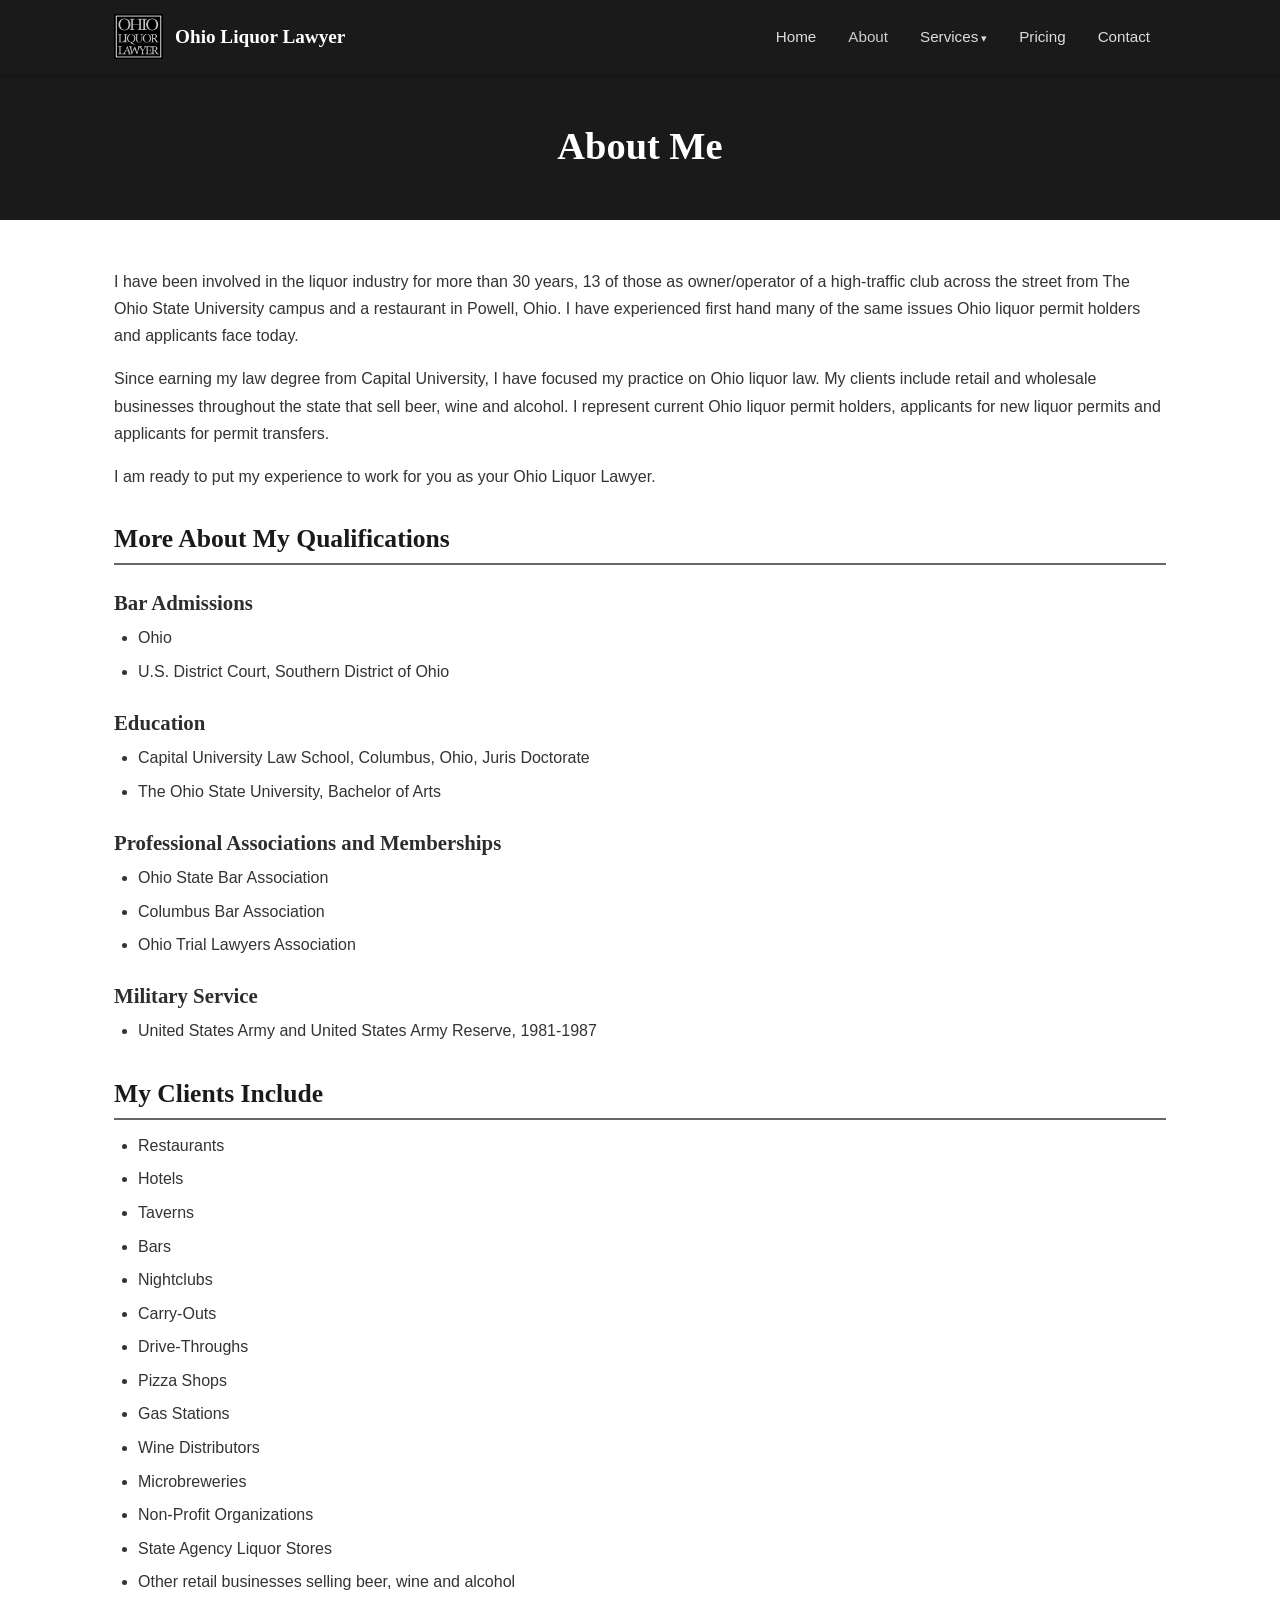
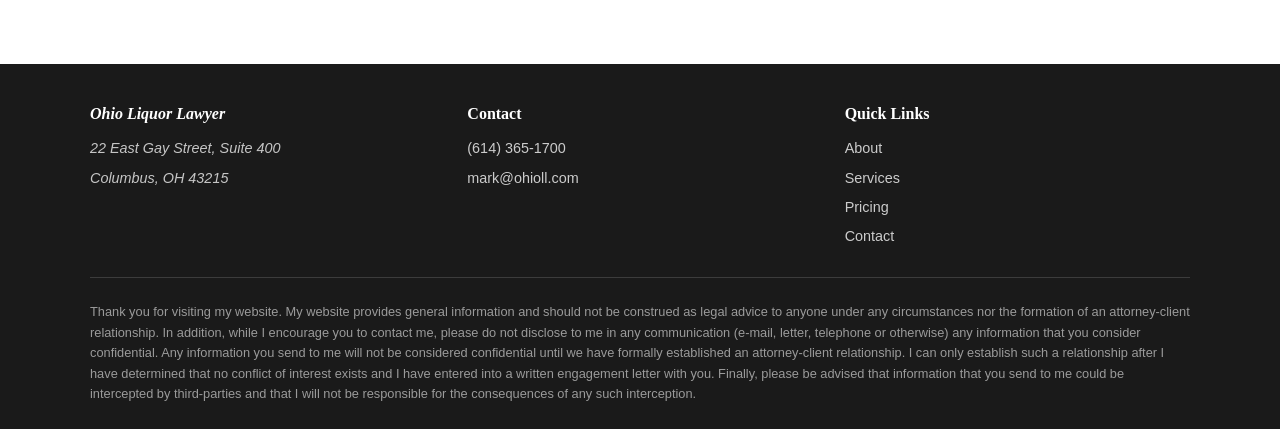
==== about.html @ 2d17671e "Checkpoint: site modernization and optimization proposal - Rename CSS variables --navy/--gold to --d" ====
<!DOCTYPE html>
<html lang="en">
<head>
  <meta charset="UTF-8">
  <meta name="viewport" content="width=device-width, initial-scale=1.0">
  <title>About | Ohio Liquor Lawyer</title>
  <meta name="description" content="Learn about Ohio Liquor Lawyer Mark S. Gutentag's qualifications, experience, and the clients he serves throughout Ohio.">
  <link rel="icon" href="assets/images/favicon.ico">
  <link rel="canonical" href="https://www.ohioll.com/about.html">
  <meta property="og:title" content="About | Ohio Liquor Lawyer">
  <meta property="og:description" content="Learn about Ohio Liquor Lawyer Mark S. Gutentag's qualifications, experience, and the clients he serves throughout Ohio.">
  <meta property="og:type" content="website">
  <meta property="og:url" content="https://www.ohioll.com/about.html">
  <meta property="og:image" content="https://www.ohioll.com/assets/images/logo.png">
  <link rel="stylesheet" href="css/style.css">
</head>
<body>
  <header class="site-header">
    <div class="header-inner">
      <div class="logo">
        <a href="index.html">
          <img src="assets/images/logo.png" alt="">
          <span class="logo-text">Ohio Liquor Lawyer</span>
        </a>
      </div>
      <button class="nav-toggle" aria-label="Toggle navigation">
        <span></span><span></span><span></span>
      </button>
      <nav class="main-nav" aria-label="Main navigation">
        <ul>
          <li><a href="index.html">Home</a></li>
          <li><a href="about.html" class="active">About</a></li>
          <li class="has-dropdown">
            <a href="services-current-permit-holders.html">Services</a>
            <ul class="dropdown">
              <li><a href="services-current-permit-holders.html">Current Permit Holders</a></li>
              <li><a href="services-new-permit-applicants.html">New Permit Applicants</a></li>
              <li><a href="services-permit-transfers.html">Permit Transfers</a></li>
            </ul>
          </li>
          <li><a href="pricing.html">Pricing</a></li>
          <li><a href="contact.html">Contact</a></li>
        </ul>
      </nav>
    </div>
  </header>

  <main>
    <section class="page-hero">
      <h1>About Me</h1>
    </section>

    <section class="content-section">
      <p>I have been involved in the liquor industry for more than 30 years, 13 of those as owner/operator of a high-traffic club across the street from The Ohio State University campus and a restaurant in Powell, Ohio. I have experienced first hand many of the same issues Ohio liquor permit holders and applicants face today.</p>

      <p>Since earning my law degree from Capital University, I have focused my practice on Ohio liquor law. My clients include retail and wholesale businesses throughout the state that sell beer, wine and alcohol. I represent current Ohio liquor permit holders, applicants for new liquor permits and applicants for permit transfers.</p>

      <p>I am ready to put my experience to work for you as your Ohio Liquor Lawyer.</p>

      <h2>More About My Qualifications</h2>

      <h3>Bar Admissions</h3>
      <ul>
        <li>Ohio</li>
        <li>U.S. District Court, Southern District of Ohio</li>
      </ul>

      <h3>Education</h3>
      <ul>
        <li>Capital University Law School, Columbus, Ohio, Juris Doctorate</li>
        <li>The Ohio State University, Bachelor of Arts</li>
      </ul>

      <h3>Professional Associations and Memberships</h3>
      <ul>
        <li>Ohio State Bar Association</li>
        <li>Columbus Bar Association</li>
        <li>Ohio Trial Lawyers Association</li>
      </ul>

      <h3>Military Service</h3>
      <ul>
        <li>United States Army and United States Army Reserve, 1981-1987</li>
      </ul>

      <h2>My Clients Include</h2>
      <ul>
        <li>Restaurants</li>
        <li>Hotels</li>
        <li>Taverns</li>
        <li>Bars</li>
        <li>Nightclubs</li>
        <li>Carry-Outs</li>
        <li>Drive-Throughs</li>
        <li>Pizza Shops</li>
        <li>Gas Stations</li>
        <li>Wine Distributors</li>
        <li>Microbreweries</li>
        <li>Non-Profit Organizations</li>
        <li>State Agency Liquor Stores</li>
        <li>Other retail businesses selling beer, wine and alcohol</li>
      </ul>
    </section>
  </main>

  <footer class="site-footer">
    <div class="footer-inner">
      <div class="footer-top">
        <div class="footer-col">
          <address>
            <h4>Ohio Liquor Lawyer</h4>
            <p>22 East Gay Street, Suite 400</p>
            <p>Columbus, OH 43215</p>
          </address>
        </div>
        <div class="footer-col">
          <h4>Contact</h4>
          <p><a href="tel:6143651700">(614) 365-1700</a></p>
          <p><a href="mailto:mark@ohioll.com">mark@ohioll.com</a></p>
        </div>
        <div class="footer-col">
          <h4>Quick Links</h4>
          <ul>
            <li><a href="about.html">About</a></li>
            <li><a href="services-current-permit-holders.html">Services</a></li>
            <li><a href="pricing.html">Pricing</a></li>
            <li><a href="contact.html">Contact</a></li>
          </ul>
        </div>
      </div>
      <p class="footer-disclaimer">Thank you for visiting my website. My website provides general information and should not be construed as legal advice to anyone under any circumstances nor the formation of an attorney-client relationship. In addition, while I encourage you to contact me, please do not disclose to me in any communication (e-mail, letter, telephone or otherwise) any information that you consider confidential. Any information you send to me will not be considered confidential until we have formally established an attorney-client relationship. I can only establish such a relationship after I have determined that no conflict of interest exists and I have entered into a written engagement letter with you. Finally, please be advised that information that you send to me could be intercepted by third-parties and that I will not be responsible for the consequences of any such interception.</p>
    </div>
  </footer>
  <script src="js/nav.js"></script>
</body>
</html>
---- css/style.css ----
/* === Reset === */
*, *::before, *::after {
  box-sizing: border-box;
  margin: 0;
  padding: 0;
}

/* === Variables === */
:root {
  --dark: #1a1a1a;
  --dark-light: #2d2d2d;
  --accent: #666;
  --accent-light: #ccc;
  --text: #333;
  --text-light: #666;
  --bg: #fff;
  --bg-light: #f8f9fa;
  --border: #e0e0e0;
  --max-width: 1100px;
  --font-body: 'Segoe UI', 'Helvetica Neue', Arial, sans-serif;
  --font-heading: Georgia, 'Times New Roman', serif;
}

/* === Base === */
html {
  font-size: 16px;
  scroll-behavior: smooth;
}

body {
  font-family: var(--font-body);
  color: var(--text);
  line-height: 1.7;
  background: var(--bg);
  min-height: 100vh;
  display: flex;
  flex-direction: column;
}

img {
  max-width: 100%;
  height: auto;
  display: block;
}

a {
  color: var(--dark);
  text-decoration: none;
}

a:hover {
  color: var(--accent);
}

h1, h2, h3, h4 {
  font-family: var(--font-heading);
  color: var(--dark);
  line-height: 1.3;
}

h1 { font-size: 2.2rem; margin-bottom: 1rem; }
h2 { font-size: 1.6rem; margin-bottom: 0.75rem; }
h3 { font-size: 1.3rem; margin-bottom: 0.5rem; }

ul {
  list-style: disc;
  padding-left: 1.5rem;
}

/* === Header === */
.site-header {
  background: var(--dark);
  padding: 0;
  position: sticky;
  top: 0;
  z-index: 100;
  box-shadow: 0 2px 8px rgba(0,0,0,0.15);
}

.header-inner {
  max-width: var(--max-width);
  margin: 0 auto;
  display: flex;
  align-items: center;
  justify-content: space-between;
  padding: 0.75rem 1.5rem;
}

.logo a {
  display: flex;
  align-items: center;
  gap: 0.75rem;
}

.logo img {
  height: 45px;
  width: auto;
}

.logo-text {
  color: #fff;
  font-family: var(--font-heading);
  font-size: 1.2rem;
  font-weight: 700;
  white-space: nowrap;
}

/* === Navigation === */
.nav-toggle {
  display: none;
  background: none;
  border: none;
  cursor: pointer;
  padding: 0.5rem;
  min-width: 44px;
  min-height: 44px;
}

.nav-toggle span {
  display: block;
  width: 26px;
  height: 3px;
  background: #fff;
  margin: 5px 0;
  border-radius: 2px;
  transition: 0.3s;
}

.main-nav > ul {
  display: flex;
  list-style: none;
  padding: 0;
  gap: 0;
  align-items: center;
}

.main-nav > ul > li {
  position: relative;
}

.main-nav a {
  color: rgba(255,255,255,0.85);
  padding: 0.75rem 1rem;
  display: block;
  font-size: 0.95rem;
  font-weight: 500;
  transition: color 0.2s;
  white-space: nowrap;
}

.main-nav a:hover,
.main-nav a.active {
  color: var(--accent-light);
}

/* Dropdown */
.has-dropdown {
  position: relative;
}

.has-dropdown > a::after {
  content: ' \25BE';
  font-size: 0.7em;
}

.dropdown {
  display: none;
  flex-direction: column;
  position: absolute;
  top: 100%;
  left: 0;
  background: var(--dark-light);
  min-width: 220px;
  box-shadow: 0 4px 12px rgba(0,0,0,0.2);
  border-radius: 0 0 4px 4px;
  list-style: none;
  padding: 0.5rem 0;
  z-index: 200;
}

.has-dropdown:hover .dropdown {
  display: flex;
}

.has-dropdown.open .dropdown {
  display: flex;
}

.dropdown a {
  padding: 0.6rem 1.25rem;
  font-size: 0.9rem;
}

.dropdown a:hover {
  background: rgba(255,255,255,0.05);
}

/* === Hero === */
.hero {
  background: linear-gradient(rgba(27,42,74,0.7), rgba(27,42,74,0.85)),
              url('../assets/images/hero-home.jpg') center/cover no-repeat;
  color: #fff;
  text-align: center;
  padding: 5rem 1.5rem;
}

.hero h1 {
  color: #fff;
  font-size: 2.8rem;
  margin-bottom: 0.5rem;
}

.hero p {
  font-size: 1.2rem;
  opacity: 0.9;
  max-width: 600px;
  margin: 0 auto;
}

/* Page hero (smaller, for inner pages) */
.page-hero {
  background: var(--dark);
  color: #fff;
  text-align: center;
  padding: 3rem 1.5rem;
}

.page-hero h1 {
  color: #fff;
  font-size: 2.4rem;
  margin-bottom: 0;
}

/* === Main Content === */
main {
  flex: 1;
}

.content-section {
  max-width: var(--max-width);
  margin: 0 auto;
  padding: 3rem 1.5rem;
}

.content-section p {
  margin-bottom: 1rem;
}

.content-section ul {
  margin-bottom: 1.25rem;
}

.content-section li {
  margin-bottom: 0.4rem;
}

.content-section h2 {
  margin-top: 2rem;
  padding-bottom: 0.5rem;
  border-bottom: 2px solid var(--accent);
}

.content-section h2:first-child {
  margin-top: 0;
}

.content-section h3 {
  margin-top: 1.5rem;
  color: var(--dark-light);
}

/* === CTA Cards (Home page) === */
.cta-cards {
  display: grid;
  grid-template-columns: 1fr 1fr;
  gap: 2rem;
  margin-top: 2.5rem;
}

.cta-card {
  border-radius: 8px;
  overflow: hidden;
  box-shadow: 0 2px 12px rgba(0,0,0,0.1);
  transition: transform 0.2s, box-shadow 0.2s;
  text-decoration: none;
  color: var(--text);
  display: block;
}

.cta-card:hover {
  transform: translateY(-4px);
  box-shadow: 0 6px 20px rgba(0,0,0,0.15);
  color: var(--text);
}

.cta-card img {
  width: 100%;
  height: 200px;
  object-fit: cover;
}

.cta-card-body {
  padding: 1.5rem;
}

.cta-card-body h3 {
  margin-top: 0;
  color: var(--dark);
}

.cta-card-body p {
  color: var(--text-light);
  margin-bottom: 0.75rem;
}

.cta-link {
  color: var(--accent);
  font-weight: 600;
  font-size: 0.95rem;
}

/* === Services Sidebar Layout === */
.services-layout {
  max-width: var(--max-width);
  margin: 0 auto;
  padding: 3rem 1.5rem;
  display: grid;
  grid-template-columns: 220px 1fr;
  gap: 3rem;
}

.services-sidebar {
  position: sticky;
  top: 90px;
  align-self: start;
}

.services-sidebar ul {
  list-style: none;
  padding: 0;
}

.services-sidebar a {
  display: block;
  padding: 0.6rem 1rem;
  border-left: 3px solid transparent;
  color: var(--text-light);
  font-size: 0.95rem;
  transition: all 0.2s;
}

.services-sidebar a:hover {
  color: var(--dark);
  border-left-color: var(--accent);
  background: var(--bg-light);
}

.services-sidebar a.active {
  color: var(--dark);
  border-left-color: var(--accent);
  font-weight: 600;
}

.services-content h2 {
  margin-top: 2rem;
  padding-bottom: 0.5rem;
  border-bottom: 2px solid var(--accent);
}

.services-content h2:first-child {
  margin-top: 0;
}

.services-content p {
  margin-bottom: 1rem;
}

.services-content ul {
  margin-bottom: 1.25rem;
}

.services-content li {
  margin-bottom: 0.4rem;
}

/* === Contact Info Block === */
.contact-info {
  background: var(--bg-light);
  border-radius: 8px;
  padding: 2rem;
  margin-top: 1.5rem;
  display: grid;
  grid-template-columns: repeat(3, 1fr);
  gap: 2rem;
}

.contact-item h3 {
  margin-top: 0;
  font-size: 1.1rem;
}

.contact-item p {
  color: var(--text-light);
  margin-bottom: 0;
}

.contact-item a {
  color: var(--dark);
  font-weight: 500;
}

.contact-item a:hover {
  color: var(--accent);
}

/* === CTA Banner === */
.cta-banner {
  background: var(--dark);
  color: #fff;
  text-align: center;
  padding: 3rem 1.5rem;
  margin-top: 2rem;
}

.cta-banner h2 {
  color: #fff;
  border: none;
  margin-top: 0;
}

.cta-banner p {
  opacity: 0.9;
  max-width: 600px;
  margin: 0.5rem auto 1.5rem;
}

.cta-banner a {
  display: inline-block;
  background: var(--accent);
  color: #fff;
  padding: 0.85rem 2rem;
  border-radius: 4px;
  font-weight: 700;
  min-height: 44px;
  transition: background 0.2s;
}

.cta-banner a:hover {
  background: var(--accent-light);
  color: var(--dark);
}

/* === Footer === */
.site-footer {
  background: var(--dark);
  color: rgba(255,255,255,0.75);
  padding: 2.5rem 1.5rem 1.5rem;
  font-size: 0.9rem;
}

.footer-inner {
  max-width: var(--max-width);
  margin: 0 auto;
}

.footer-top {
  display: grid;
  grid-template-columns: 1fr 1fr 1fr;
  gap: 2rem;
  padding-bottom: 1.5rem;
  border-bottom: 1px solid rgba(255,255,255,0.15);
}

.footer-col h4 {
  color: #fff;
  font-size: 1rem;
  margin-bottom: 0.75rem;
}

.footer-col p {
  margin-bottom: 0.3rem;
}

.footer-col a {
  color: var(--accent-light);
}

.footer-col a:hover {
  color: var(--accent);
}

.footer-col ul {
  list-style: none;
  padding: 0;
}

.footer-col li {
  margin-bottom: 0.3rem;
}

.footer-disclaimer {
  margin-top: 1.5rem;
  font-size: 0.8rem;
  line-height: 1.6;
  opacity: 0.75;
}

/* === Responsive === */
@media (max-width: 768px) {
  .nav-toggle {
    display: flex;
    align-items: center;
    justify-content: center;
  }

  .main-nav {
    display: none;
    position: absolute;
    top: 100%;
    left: 0;
    right: 0;
    background: var(--dark);
    border-top: 1px solid rgba(255,255,255,0.1);
  }

  .main-nav.open {
    display: block;
  }

  .main-nav ul {
    flex-direction: column;
  }

  .main-nav a {
    padding: 0.9rem 1.5rem;
    border-bottom: 1px solid rgba(255,255,255,0.05);
    min-height: 44px;
  }

  .dropdown {
    position: static;
    box-shadow: none;
    background: rgba(0,0,0,0.15);
    border-radius: 0;
  }

  .has-dropdown:hover .dropdown {
    display: none;
  }

  .has-dropdown.open .dropdown {
    display: flex;
    flex-direction: column;
  }

  .hero h1 {
    font-size: 2rem;
  }

  .hero {
    padding: 3rem 1.5rem;
  }

  .cta-cards {
    grid-template-columns: 1fr;
  }

  .services-layout {
    grid-template-columns: 1fr;
    gap: 1.5rem;
  }

  .services-sidebar {
    position: static;
  }

  .services-sidebar ul {
    display: flex;
    gap: 0.25rem;
    flex-wrap: wrap;
  }

  .services-sidebar a {
    border-left: none;
    border-bottom: 2px solid transparent;
    padding: 0.5rem 0.75rem;
    font-size: 0.85rem;
    min-height: 44px;
    display: flex;
    align-items: center;
  }

  .services-sidebar a.active,
  .services-sidebar a:hover {
    border-left: none;
    border-bottom-color: var(--accent);
  }

  .contact-info {
    grid-template-columns: 1fr;
  }

  .footer-top {
    grid-template-columns: 1fr;
    gap: 1.5rem;
  }

  .page-hero h1 {
    font-size: 1.8rem;
  }
}

@media (max-width: 480px) {
  h1 { font-size: 1.7rem; }
  h2 { font-size: 1.3rem; }
  .hero h1 { font-size: 1.6rem; }
  .content-section,
  .services-layout {
    padding: 2rem 1rem;
  }
}
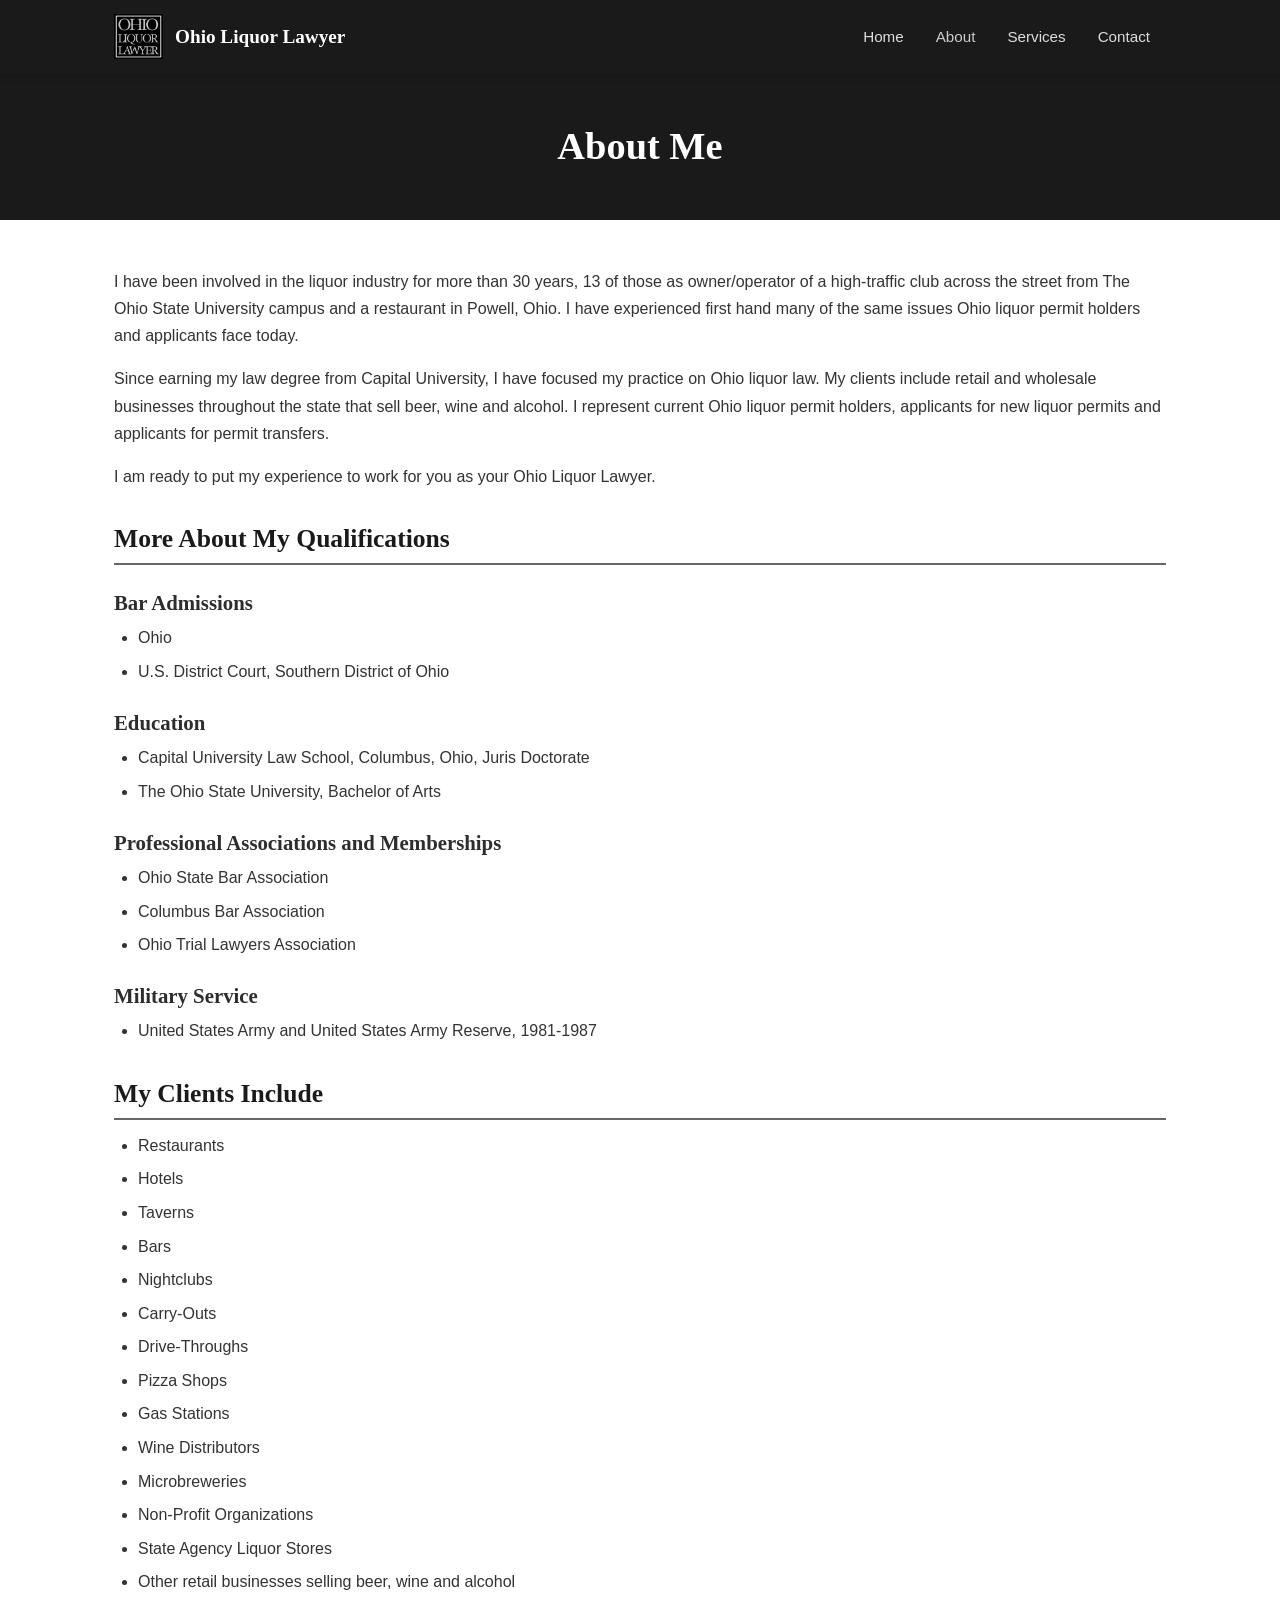
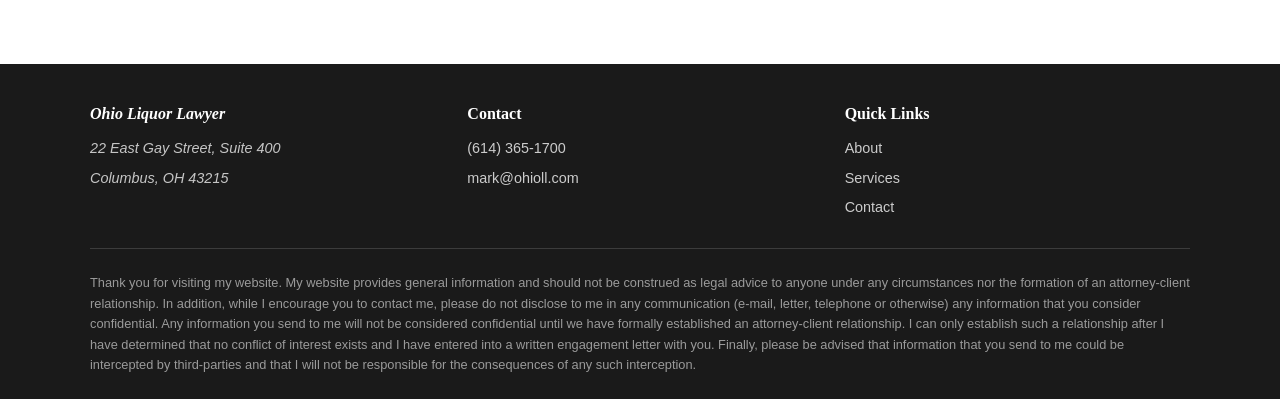
==== commit 860b49fb: "Consolidate site from 7 pages to 4, add contact form and FAQ - Merge 3 service pages into single ser" ====
--- a/about.html
+++ b/about.html
@@ -30,15 +30,7 @@
         <ul>
           <li><a href="index.html">Home</a></li>
           <li><a href="about.html" class="active">About</a></li>
-          <li class="has-dropdown">
-            <a href="services-current-permit-holders.html">Services</a>
-            <ul class="dropdown">
-              <li><a href="services-current-permit-holders.html">Current Permit Holders</a></li>
-              <li><a href="services-new-permit-applicants.html">New Permit Applicants</a></li>
-              <li><a href="services-permit-transfers.html">Permit Transfers</a></li>
-            </ul>
-          </li>
-          <li><a href="pricing.html">Pricing</a></li>
+          <li><a href="services.html">Services</a></li>
           <li><a href="contact.html">Contact</a></li>
         </ul>
       </nav>
@@ -122,8 +114,7 @@
           <h4>Quick Links</h4>
           <ul>
             <li><a href="about.html">About</a></li>
-            <li><a href="services-current-permit-holders.html">Services</a></li>
-            <li><a href="pricing.html">Pricing</a></li>
+            <li><a href="services.html">Services</a></li>
             <li><a href="contact.html">Contact</a></li>
           </ul>
         </div>
--- a/css/style.css
+++ b/css/style.css
@@ -153,48 +153,6 @@
   color: var(--accent-light);
 }
 
-/* Dropdown */
-.has-dropdown {
-  position: relative;
-}
-
-.has-dropdown > a::after {
-  content: ' \25BE';
-  font-size: 0.7em;
-}
-
-.dropdown {
-  display: none;
-  flex-direction: column;
-  position: absolute;
-  top: 100%;
-  left: 0;
-  background: var(--dark-light);
-  min-width: 220px;
-  box-shadow: 0 4px 12px rgba(0,0,0,0.2);
-  border-radius: 0 0 4px 4px;
-  list-style: none;
-  padding: 0.5rem 0;
-  z-index: 200;
-}
-
-.has-dropdown:hover .dropdown {
-  display: flex;
-}
-
-.has-dropdown.open .dropdown {
-  display: flex;
-}
-
-.dropdown a {
-  padding: 0.6rem 1.25rem;
-  font-size: 0.9rem;
-}
-
-.dropdown a:hover {
-  background: rgba(255,255,255,0.05);
-}
-
 /* === Hero === */
 .hero {
   background: linear-gradient(rgba(27,42,74,0.7), rgba(27,42,74,0.85)),
@@ -267,6 +225,13 @@
 .content-section h3 {
   margin-top: 1.5rem;
   color: var(--dark-light);
+}
+
+/* === Pricing Section (Home page) === */
+.pricing-section {
+  background: var(--bg-light);
+  padding-top: 3rem;
+  padding-bottom: 3rem;
 }
 
 /* === CTA Cards (Home page) === */
@@ -367,7 +332,8 @@
   border-bottom: 2px solid var(--accent);
 }
 
-.services-content h2:first-child {
+.services-content h2:first-child,
+.services-content section:first-child h2 {
   margin-top: 0;
 }
 
@@ -381,6 +347,41 @@
 
 .services-content li {
   margin-bottom: 0.4rem;
+}
+
+.services-content h3 {
+  margin-top: 1.5rem;
+  color: var(--dark-light);
+}
+
+/* === FAQ Section === */
+.faq-section {
+  margin-top: 1rem;
+}
+
+.faq-item {
+  padding: 1.5rem 0;
+  border-bottom: 1px solid var(--border);
+}
+
+.faq-item:first-of-type {
+  padding-top: 0.5rem;
+}
+
+.faq-item:last-of-type {
+  border-bottom: none;
+}
+
+.faq-item h3 {
+  margin-top: 0;
+  margin-bottom: 0.5rem;
+  color: var(--dark);
+  font-size: 1.15rem;
+}
+
+.faq-item p {
+  margin-bottom: 0;
+  color: var(--text-light);
 }
 
 /* === Contact Info Block === */
@@ -413,6 +414,77 @@
   color: var(--accent);
 }
 
+/* === Contact Form === */
+.contact-form-wrapper {
+  margin-top: 3rem;
+}
+
+.contact-form-wrapper h2 {
+  margin-top: 0;
+  padding-bottom: 0.5rem;
+  border-bottom: 2px solid var(--accent);
+  margin-bottom: 1.5rem;
+}
+
+.contact-form {
+  max-width: 600px;
+}
+
+.form-group {
+  margin-bottom: 1.25rem;
+}
+
+.form-group label {
+  display: block;
+  font-weight: 600;
+  margin-bottom: 0.35rem;
+  font-size: 0.95rem;
+  color: var(--dark);
+}
+
+.form-group input,
+.form-group select,
+.form-group textarea {
+  width: 100%;
+  padding: 0.65rem 0.85rem;
+  font-size: 1rem;
+  font-family: var(--font-body);
+  border: 1px solid var(--accent);
+  border-radius: 4px;
+  background: var(--bg-light);
+  color: var(--text);
+  transition: border-color 0.2s;
+}
+
+.form-group input:focus,
+.form-group select:focus,
+.form-group textarea:focus {
+  outline: none;
+  border-color: var(--dark);
+}
+
+.form-group textarea {
+  resize: vertical;
+}
+
+.form-submit {
+  display: inline-block;
+  background: var(--dark);
+  color: #fff;
+  padding: 0.75rem 2rem;
+  border: none;
+  border-radius: 4px;
+  font-size: 1rem;
+  font-weight: 600;
+  cursor: pointer;
+  min-height: 44px;
+  transition: background 0.2s;
+}
+
+.form-submit:hover {
+  background: var(--accent);
+}
+
 /* === CTA Banner === */
 .cta-banner {
   background: var(--dark);
@@ -509,6 +581,7 @@
 @media (max-width: 768px) {
   .nav-toggle {
     display: flex;
+    flex-direction: column;
     align-items: center;
     justify-content: center;
   }
@@ -537,22 +610,6 @@
     min-height: 44px;
   }
 
-  .dropdown {
-    position: static;
-    box-shadow: none;
-    background: rgba(0,0,0,0.15);
-    border-radius: 0;
-  }
-
-  .has-dropdown:hover .dropdown {
-    display: none;
-  }
-
-  .has-dropdown.open .dropdown {
-    display: flex;
-    flex-direction: column;
-  }
-
   .hero h1 {
     font-size: 2rem;
   }
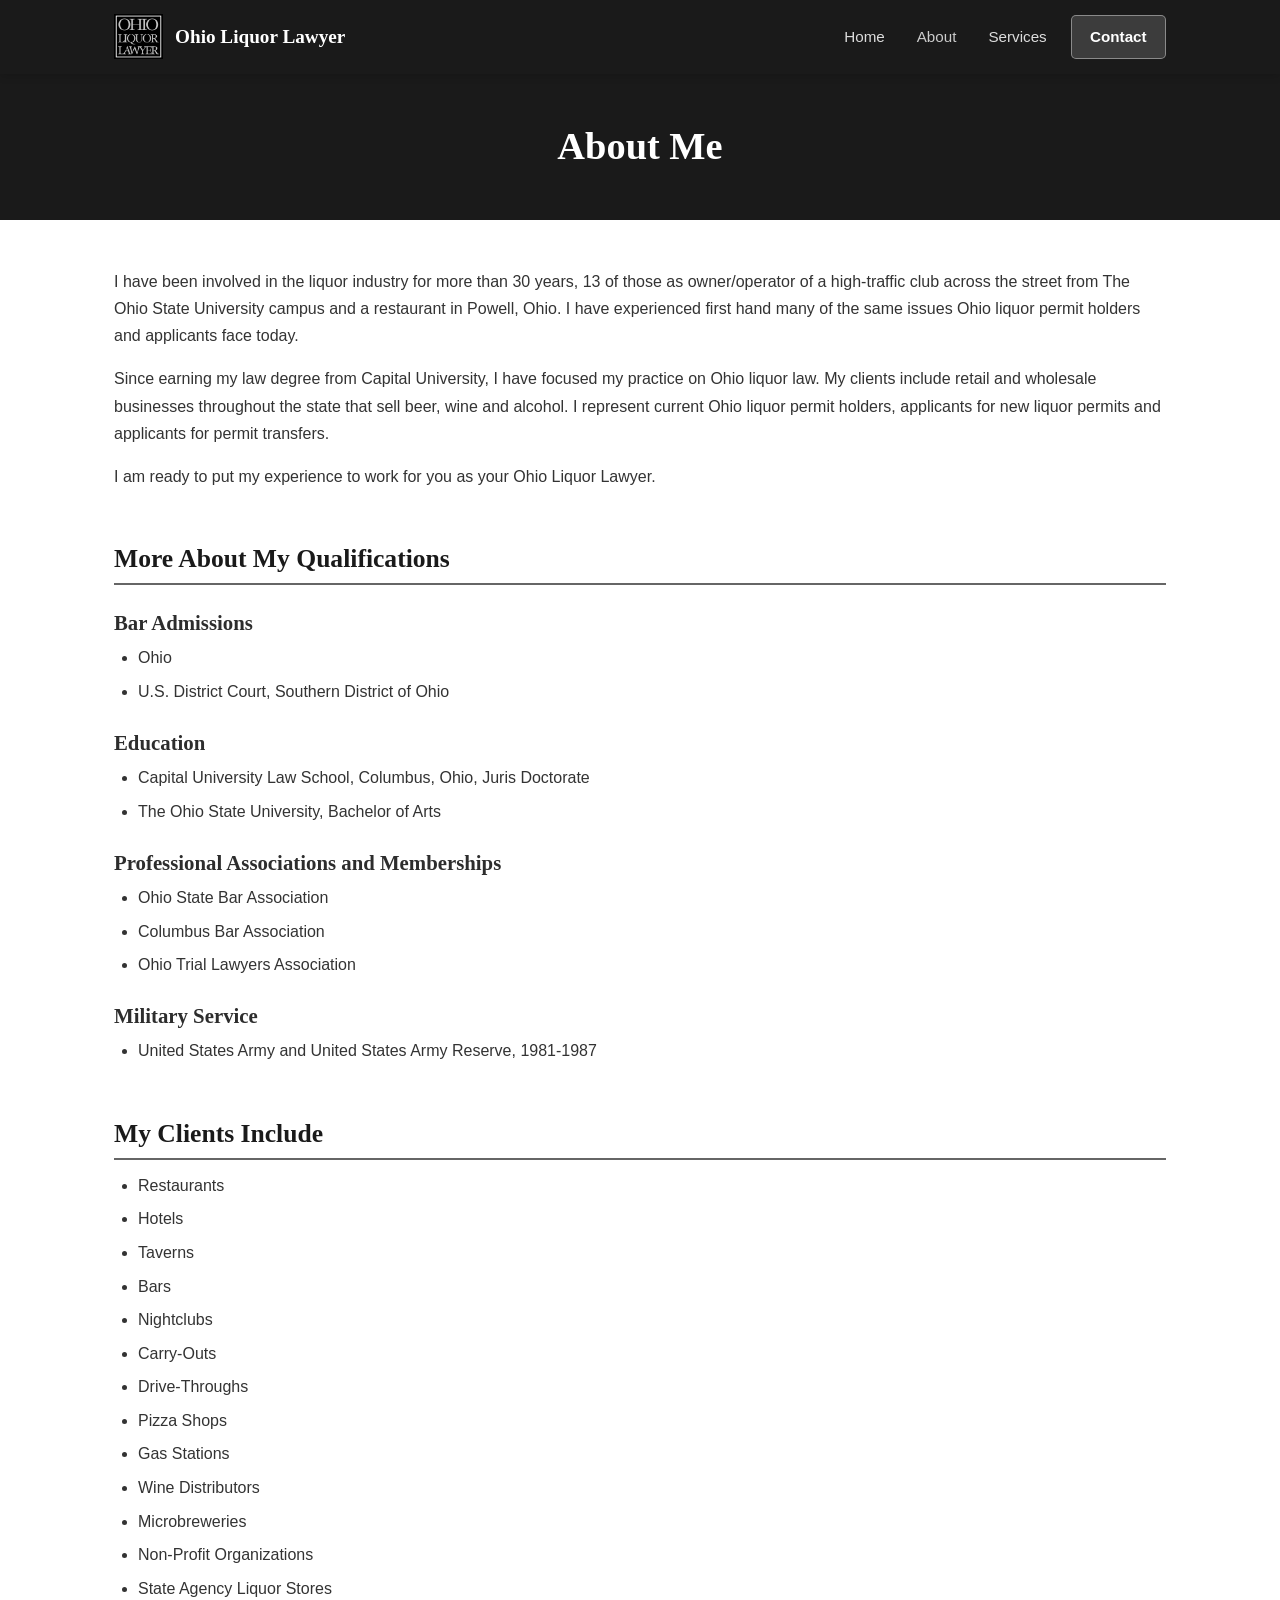
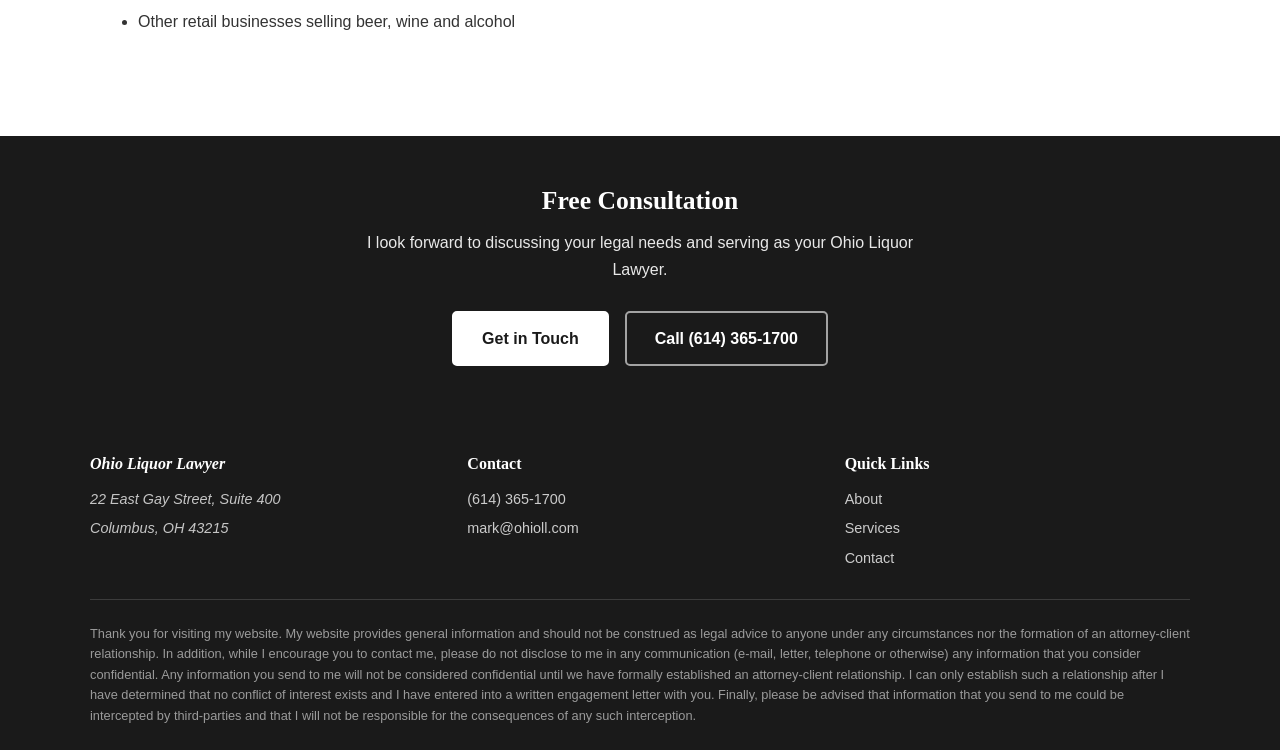
==== commit b3d5adad: "Add conversion CTAs and Contact nav button across all pages - Add hero CTA with "Free Consultation" " ====
--- a/about.html
+++ b/about.html
@@ -31,7 +31,7 @@
           <li><a href="index.html">Home</a></li>
           <li><a href="about.html" class="active">About</a></li>
           <li><a href="services.html">Services</a></li>
-          <li><a href="contact.html">Contact</a></li>
+          <li><a href="contact.html" class="nav-contact">Contact</a></li>
         </ul>
       </nav>
     </div>
@@ -93,6 +93,15 @@
         <li>Other retail businesses selling beer, wine and alcohol</li>
       </ul>
     </section>
+
+    <section class="cta-banner">
+      <h2>Free Consultation</h2>
+      <p>I look forward to discussing your legal needs and serving as your Ohio Liquor Lawyer.</p>
+      <div class="hero-cta">
+        <a href="contact.html" class="btn btn-primary">Get in Touch</a>
+        <a href="tel:6143651700" class="btn btn-outline">Call (614) 365-1700</a>
+      </div>
+    </section>
   </main>
 
   <footer class="site-footer">
--- a/css/style.css
+++ b/css/style.css
@@ -25,6 +25,7 @@
 html {
   font-size: 16px;
   scroll-behavior: smooth;
+  scroll-padding-top: 80px;
 }
 
 body {
@@ -153,6 +154,24 @@
   color: var(--accent-light);
 }
 
+.main-nav .nav-contact {
+  background: rgba(255,255,255,0.15);
+  border: 1px solid rgba(255,255,255,0.4);
+  border-radius: 5px;
+  padding: 0.5rem 1.15rem;
+  margin-left: 0.5rem;
+  color: #fff;
+  font-weight: 600;
+  transition: background 0.2s, border-color 0.2s;
+}
+
+.main-nav .nav-contact:hover,
+.main-nav .nav-contact.active {
+  background: rgba(255,255,255,0.25);
+  border-color: rgba(255,255,255,0.6);
+  color: #fff;
+}
+
 /* === Hero === */
 .hero {
   background: linear-gradient(rgba(27,42,74,0.7), rgba(27,42,74,0.85)),
@@ -175,6 +194,72 @@
   margin: 0 auto;
 }
 
+/* === Buttons === */
+.btn {
+  display: inline-block;
+  padding: 0.75rem 1.75rem;
+  border-radius: 5px;
+  font-size: 1rem;
+  font-weight: 600;
+  text-decoration: none;
+  min-height: 44px;
+  transition: background 0.2s, border-color 0.2s, color 0.2s;
+  cursor: pointer;
+}
+
+.btn-primary {
+  background: var(--dark);
+  color: #fff;
+  border: 2px solid var(--dark);
+}
+
+.btn-primary:hover {
+  background: var(--dark-light);
+  border-color: var(--dark-light);
+  color: #fff;
+}
+
+.btn-outline {
+  background: transparent;
+  color: #fff;
+  border: 2px solid rgba(255,255,255,0.6);
+}
+
+.btn-outline:hover {
+  background: rgba(255,255,255,0.15);
+  border-color: #fff;
+  color: #fff;
+}
+
+.btn-outline-dark {
+  background: transparent;
+  color: var(--dark);
+  border: 2px solid var(--dark);
+}
+
+.btn-outline-dark:hover {
+  background: var(--dark);
+  color: #fff;
+}
+
+/* === Hero & Inline CTAs === */
+.hero-cta {
+  display: flex;
+  gap: 1rem;
+  justify-content: center;
+  flex-wrap: wrap;
+  margin-top: 1.75rem;
+}
+
+.inline-cta {
+  display: flex;
+  gap: 1rem;
+  flex-wrap: wrap;
+  margin-top: 1.5rem;
+  padding-top: 1.5rem;
+  border-top: 1px solid var(--border);
+}
+
 /* Page hero (smaller, for inner pages) */
 .page-hero {
   background: var(--dark);
@@ -214,8 +299,13 @@
 
 .content-section h2 {
   margin-top: 2rem;
+  padding-top: 1.25rem;
   padding-bottom: 0.5rem;
   border-bottom: 2px solid var(--accent);
+  position: sticky;
+  top: 62px;
+  background: var(--bg);
+  z-index: 40;
 }
 
 .content-section h2:first-child {
@@ -225,6 +315,22 @@
 .content-section h3 {
   margin-top: 1.5rem;
   color: var(--dark-light);
+}
+
+/* === Pull Quote === */
+.pull-quote {
+  border-left: 4px solid var(--dark);
+  background: var(--bg-light);
+  margin: 1.5rem 0;
+  padding: 1.25rem 1.5rem;
+  border-radius: 0 6px 6px 0;
+  font-size: 1.05rem;
+  line-height: 1.8;
+  color: var(--dark);
+}
+
+.pull-quote p {
+  margin-bottom: 0;
 }
 
 /* === Pricing Section (Home page) === */
@@ -232,6 +338,10 @@
   background: var(--bg-light);
   padding-top: 3rem;
   padding-bottom: 3rem;
+}
+
+.pricing-section h2 {
+  background: var(--bg-light);
 }
 
 /* === CTA Cards (Home page) === */
@@ -284,52 +394,22 @@
   font-size: 0.95rem;
 }
 
-/* === Services Sidebar Layout === */
+/* === Services Layout === */
 .services-layout {
   max-width: var(--max-width);
   margin: 0 auto;
   padding: 3rem 1.5rem;
-  display: grid;
-  grid-template-columns: 220px 1fr;
-  gap: 3rem;
-}
-
-.services-sidebar {
-  position: sticky;
-  top: 90px;
-  align-self: start;
-}
-
-.services-sidebar ul {
-  list-style: none;
-  padding: 0;
-}
-
-.services-sidebar a {
-  display: block;
-  padding: 0.6rem 1rem;
-  border-left: 3px solid transparent;
-  color: var(--text-light);
-  font-size: 0.95rem;
-  transition: all 0.2s;
-}
-
-.services-sidebar a:hover {
-  color: var(--dark);
-  border-left-color: var(--accent);
-  background: var(--bg-light);
-}
-
-.services-sidebar a.active {
-  color: var(--dark);
-  border-left-color: var(--accent);
-  font-weight: 600;
 }
 
 .services-content h2 {
   margin-top: 2rem;
+  padding-top: 1.25rem;
   padding-bottom: 0.5rem;
   border-bottom: 2px solid var(--accent);
+  position: sticky;
+  top: 62px;
+  background: var(--bg);
+  z-index: 40;
 }
 
 .services-content h2:first-child,
@@ -506,19 +586,15 @@
   margin: 0.5rem auto 1.5rem;
 }
 
-.cta-banner a {
-  display: inline-block;
-  background: var(--accent);
-  color: #fff;
-  padding: 0.85rem 2rem;
-  border-radius: 4px;
-  font-weight: 700;
-  min-height: 44px;
-  transition: background 0.2s;
-}
-
-.cta-banner a:hover {
+.cta-banner .btn-primary {
+  background: #fff;
+  color: var(--dark);
+  border-color: #fff;
+}
+
+.cta-banner .btn-primary:hover {
   background: var(--accent-light);
+  border-color: var(--accent-light);
   color: var(--dark);
 }
 
@@ -610,6 +686,14 @@
     min-height: 44px;
   }
 
+  .main-nav .nav-contact {
+    background: none;
+    border: none;
+    border-bottom: 1px solid rgba(255,255,255,0.05);
+    border-radius: 0;
+    margin-left: 0;
+  }
+
   .hero h1 {
     font-size: 2rem;
   }
@@ -620,37 +704,6 @@
 
   .cta-cards {
     grid-template-columns: 1fr;
-  }
-
-  .services-layout {
-    grid-template-columns: 1fr;
-    gap: 1.5rem;
-  }
-
-  .services-sidebar {
-    position: static;
-  }
-
-  .services-sidebar ul {
-    display: flex;
-    gap: 0.25rem;
-    flex-wrap: wrap;
-  }
-
-  .services-sidebar a {
-    border-left: none;
-    border-bottom: 2px solid transparent;
-    padding: 0.5rem 0.75rem;
-    font-size: 0.85rem;
-    min-height: 44px;
-    display: flex;
-    align-items: center;
-  }
-
-  .services-sidebar a.active,
-  .services-sidebar a:hover {
-    border-left: none;
-    border-bottom-color: var(--accent);
   }
 
   .contact-info {
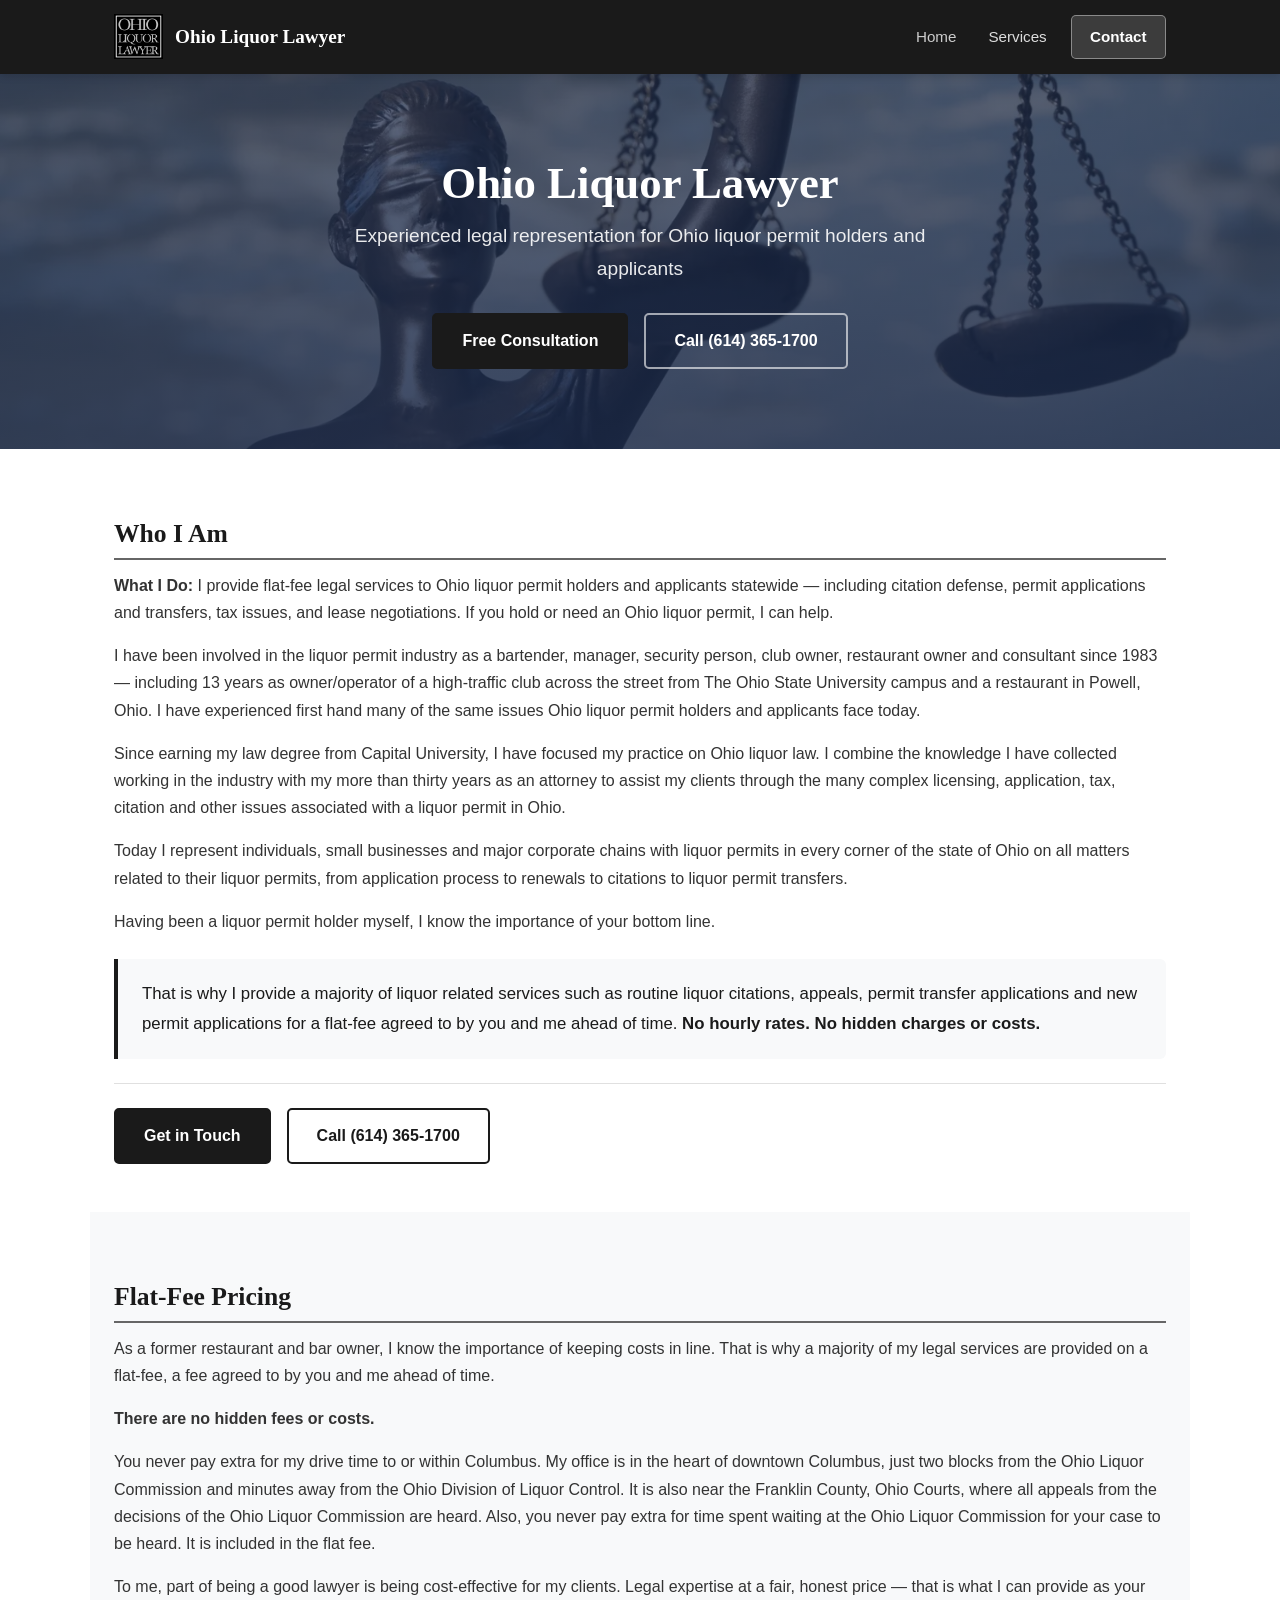
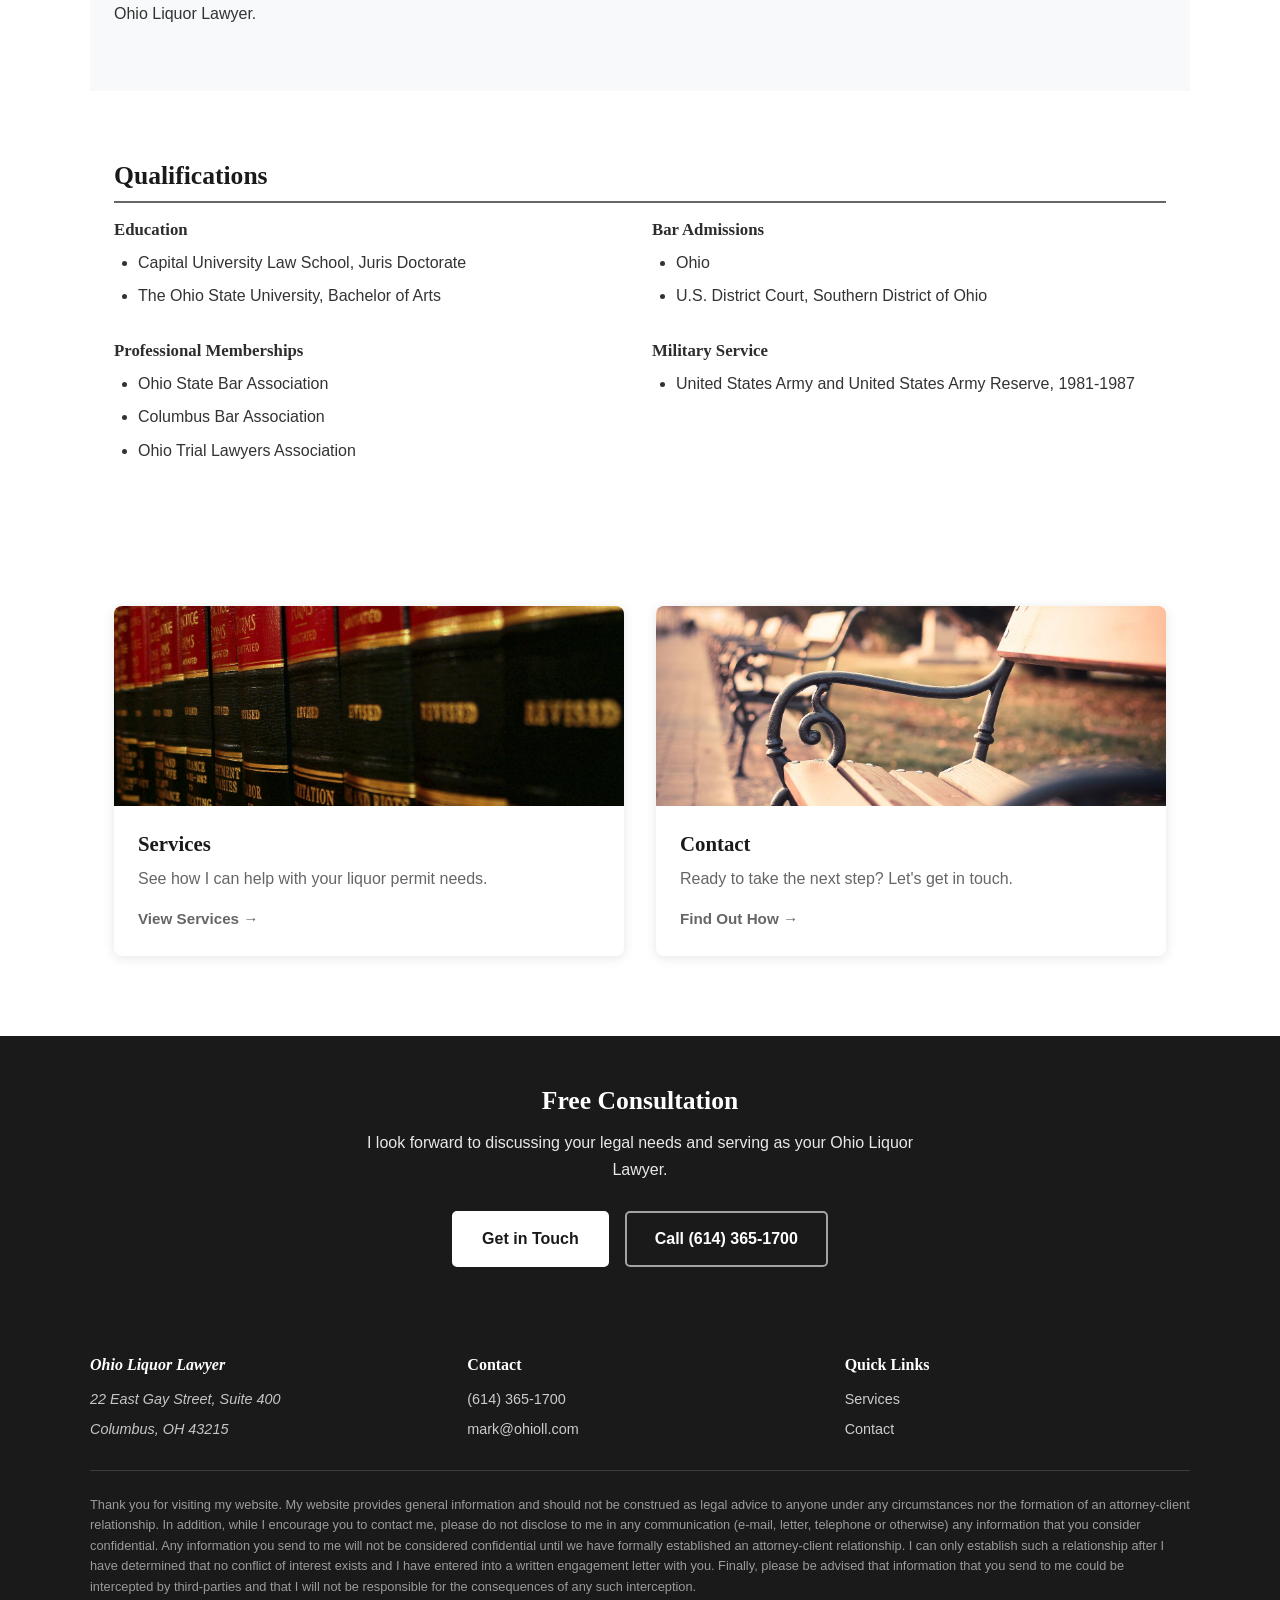
==== commit 15b7abfc: "Consolidate to 3 pages: merge About into Home - Restructure Home as Who I Am → Pricing → Qualificati" ====
--- a/about.html
+++ b/about.html
@@ -2,135 +2,12 @@
 <html lang="en">
 <head>
   <meta charset="UTF-8">
-  <meta name="viewport" content="width=device-width, initial-scale=1.0">
-  <title>About | Ohio Liquor Lawyer</title>
-  <meta name="description" content="Learn about Ohio Liquor Lawyer Mark S. Gutentag's qualifications, experience, and the clients he serves throughout Ohio.">
-  <link rel="icon" href="assets/images/favicon.ico">
-  <link rel="canonical" href="https://www.ohioll.com/about.html">
-  <meta property="og:title" content="About | Ohio Liquor Lawyer">
-  <meta property="og:description" content="Learn about Ohio Liquor Lawyer Mark S. Gutentag's qualifications, experience, and the clients he serves throughout Ohio.">
-  <meta property="og:type" content="website">
-  <meta property="og:url" content="https://www.ohioll.com/about.html">
-  <meta property="og:image" content="https://www.ohioll.com/assets/images/logo.png">
-  <link rel="stylesheet" href="css/style.css">
+  <title>Redirecting…</title>
+  <meta http-equiv="refresh" content="0;url=index.html">
+  <link rel="canonical" href="https://www.ohioll.com/">
 </head>
 <body>
-  <header class="site-header">
-    <div class="header-inner">
-      <div class="logo">
-        <a href="index.html">
-          <img src="assets/images/logo.png" alt="">
-          <span class="logo-text">Ohio Liquor Lawyer</span>
-        </a>
-      </div>
-      <button class="nav-toggle" aria-label="Toggle navigation">
-        <span></span><span></span><span></span>
-      </button>
-      <nav class="main-nav" aria-label="Main navigation">
-        <ul>
-          <li><a href="index.html">Home</a></li>
-          <li><a href="about.html" class="active">About</a></li>
-          <li><a href="services.html">Services</a></li>
-          <li><a href="contact.html" class="nav-contact">Contact</a></li>
-        </ul>
-      </nav>
-    </div>
-  </header>
-
-  <main>
-    <section class="page-hero">
-      <h1>About Me</h1>
-    </section>
-
-    <section class="content-section">
-      <p>I have been involved in the liquor industry for more than 30 years, 13 of those as owner/operator of a high-traffic club across the street from The Ohio State University campus and a restaurant in Powell, Ohio. I have experienced first hand many of the same issues Ohio liquor permit holders and applicants face today.</p>
-
-      <p>Since earning my law degree from Capital University, I have focused my practice on Ohio liquor law. My clients include retail and wholesale businesses throughout the state that sell beer, wine and alcohol. I represent current Ohio liquor permit holders, applicants for new liquor permits and applicants for permit transfers.</p>
-
-      <p>I am ready to put my experience to work for you as your Ohio Liquor Lawyer.</p>
-
-      <h2>More About My Qualifications</h2>
-
-      <h3>Bar Admissions</h3>
-      <ul>
-        <li>Ohio</li>
-        <li>U.S. District Court, Southern District of Ohio</li>
-      </ul>
-
-      <h3>Education</h3>
-      <ul>
-        <li>Capital University Law School, Columbus, Ohio, Juris Doctorate</li>
-        <li>The Ohio State University, Bachelor of Arts</li>
-      </ul>
-
-      <h3>Professional Associations and Memberships</h3>
-      <ul>
-        <li>Ohio State Bar Association</li>
-        <li>Columbus Bar Association</li>
-        <li>Ohio Trial Lawyers Association</li>
-      </ul>
-
-      <h3>Military Service</h3>
-      <ul>
-        <li>United States Army and United States Army Reserve, 1981-1987</li>
-      </ul>
-
-      <h2>My Clients Include</h2>
-      <ul>
-        <li>Restaurants</li>
-        <li>Hotels</li>
-        <li>Taverns</li>
-        <li>Bars</li>
-        <li>Nightclubs</li>
-        <li>Carry-Outs</li>
-        <li>Drive-Throughs</li>
-        <li>Pizza Shops</li>
-        <li>Gas Stations</li>
-        <li>Wine Distributors</li>
-        <li>Microbreweries</li>
-        <li>Non-Profit Organizations</li>
-        <li>State Agency Liquor Stores</li>
-        <li>Other retail businesses selling beer, wine and alcohol</li>
-      </ul>
-    </section>
-
-    <section class="cta-banner">
-      <h2>Free Consultation</h2>
-      <p>I look forward to discussing your legal needs and serving as your Ohio Liquor Lawyer.</p>
-      <div class="hero-cta">
-        <a href="contact.html" class="btn btn-primary">Get in Touch</a>
-        <a href="tel:6143651700" class="btn btn-outline">Call (614) 365-1700</a>
-      </div>
-    </section>
-  </main>
-
-  <footer class="site-footer">
-    <div class="footer-inner">
-      <div class="footer-top">
-        <div class="footer-col">
-          <address>
-            <h4>Ohio Liquor Lawyer</h4>
-            <p>22 East Gay Street, Suite 400</p>
-            <p>Columbus, OH 43215</p>
-          </address>
-        </div>
-        <div class="footer-col">
-          <h4>Contact</h4>
-          <p><a href="tel:6143651700">(614) 365-1700</a></p>
-          <p><a href="mailto:mark@ohioll.com">mark@ohioll.com</a></p>
-        </div>
-        <div class="footer-col">
-          <h4>Quick Links</h4>
-          <ul>
-            <li><a href="about.html">About</a></li>
-            <li><a href="services.html">Services</a></li>
-            <li><a href="contact.html">Contact</a></li>
-          </ul>
-        </div>
-      </div>
-      <p class="footer-disclaimer">Thank you for visiting my website. My website provides general information and should not be construed as legal advice to anyone under any circumstances nor the formation of an attorney-client relationship. In addition, while I encourage you to contact me, please do not disclose to me in any communication (e-mail, letter, telephone or otherwise) any information that you consider confidential. Any information you send to me will not be considered confidential until we have formally established an attorney-client relationship. I can only establish such a relationship after I have determined that no conflict of interest exists and I have entered into a written engagement letter with you. Finally, please be advised that information that you send to me could be intercepted by third-parties and that I will not be responsible for the consequences of any such interception.</p>
-    </div>
-  </footer>
-  <script src="js/nav.js"></script>
+  <p>This page has moved. If you are not redirected, <a href="index.html">click here</a>.</p>
+  <script>window.location.replace('index.html');</script>
 </body>
 </html>
